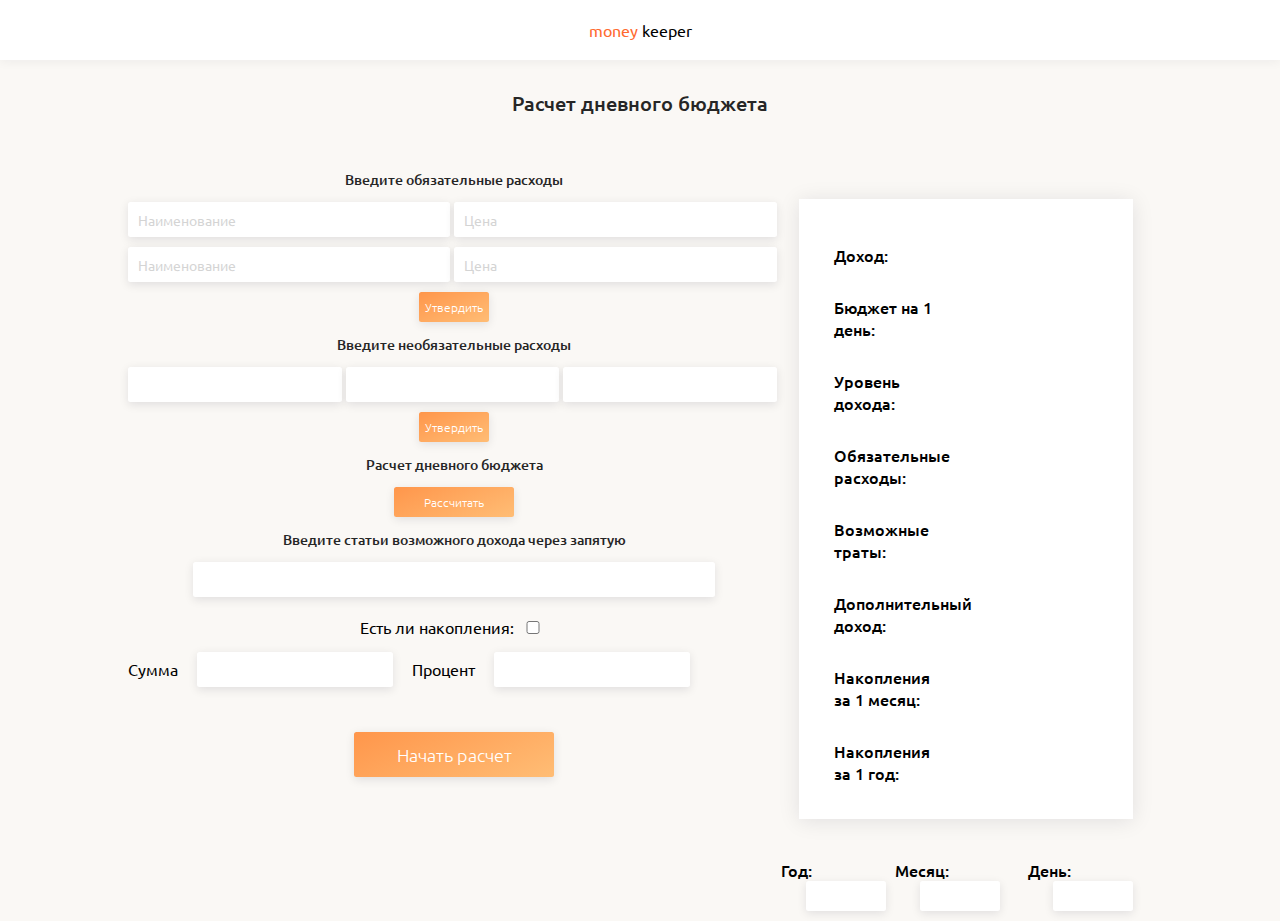
==== index.html @ 3048c6a7 "budget application" ====
<!DOCTYPE html>
<html lang="en">

<head>
    <meta charset="UTF-8">
    <meta name="viewport" content="width=device-width, initial-scale=1.0">
    <meta http-equiv="X-UA-Compatible" content="ie=edge">
    <title>Document</title>
    <link href="https://fonts.googleapis.com/css?family=Ubuntu:300,400,500,700&amp;subset=cyrillic" rel="stylesheet">
    <link rel="stylesheet" href="css/style.css">
</head>

<body>
    <div class="app">
        <div class="logo">
            <span>money</span>
            keeper
        </div>
        <div class="title">
            Расчет дневного бюджета
        </div>
        <div class="main">
            <div class="data">
                <div class="choose-expenses">Введите обязательные расходы</div>
                <input class="expenses-item" type="text" id="expenses_1" placeholder="Наименование">
                <input class="expenses-item" type="text" id="expenses_2" placeholder="Цена">
                <input class="expenses-item" type="text" id="expenses_3" placeholder="Наименование">
                <input class="expenses-item" type="text" id="expenses_4" placeholder="Цена">
                <button class="expenses-item-btn">Утвердить</button>

                <div class="optionalexpenses">Введите необязательные расходы</div>
                <input class="optionalexpenses-item" type="text" id="optionalexpenses_1">
                <input class="optionalexpenses-item" type="text" id="optionalexpenses_2">
                <input class="optionalexpenses-item" type="text" id="optionalexpenses_3">
                <button class="optionalexpenses-btn">Утвердить </button>

                <div class="count-budget">Расчет дневного бюджета</div>
                <button class="count-budget-btn">Рассчитать</button>

                <div class="choose-income-label">Введите статьи возможного дохода через запятую</div>
                <input class="choose-income" type="text" id="income">

                <div class="checksavings">Есть ли накопления:
                    <input id="savings" type="checkbox" />
                </div>
                <label for="sum">Сумма</label>
                <input class="choose-sum" id="sum" type="text">
                <label for="percent">Процент</label>
                <input class="choose-percent" id="percent" type="text">

                <div class="open">
                    <button class="start" id="start">Начать расчет</button>
                </div>
            </div>
            <div class="result">
                <div class="result-table">
                    <div class="budget">Доход: </div>
                    <div class="budget-value"></div>

                    <div class="daybudget">Бюджет на 1 день: </div>
                    <div class="daybudget-value"></div>

                    <div class="level">Уровень дохода: </div>
                    <div class="level-value"></div>

                    <div class="expenses">Обязательные расходы: </div>
                    <div class="expenses-value"></div>

                    <div class="optionalexpenses">Возможные траты: </div>
                    <div class="optionalexpenses-value"></div>

                    <div class="income">Дополнительный доход: </div>
                    <div class="income-value"></div>

                    <div class="monthsavings">Накопления за 1 месяц:</div>
                    <div class="monthsavings-value"></div>

                    <div class="yearsavings">Накопления за 1 год:</div>
                    <div class="yearsavings-value"></div>
                </div>
                <div class="time-data">
                    <div class="year">
                        Год:
                        <input class="year-value" type="text" readonly>
                    </div>
                    <div class="month">
                        Месяц:
                        <input class="month-value" type="text" readonly>
                    </div>
                    <div class="day">
                        День:
                        <input class="day-value" type="text" readonly>
                    </div>
                </div>
            </div>
        </div>
    </div>
    <script src="js/main.js"></script>
</body>

</html>
---- css/style.css ----
*{box-sizing:border-box;margin:0;padding:0;font-family:Ubuntu;outline:0}a{text-decoration:none}a:visited{text-decoration:none}a:hover{text-decoration:none}a:focus{text-decoration:none}a:active{text-decoration:none}.app{background-color:#faf8f5;min-height:800px}.logo{width:100%;height:60px;line-height:60px;background-color:#fff;box-shadow:0 1.5px 10px 0 rgba(1,0,42,.05);text-align:center}.logo span{color:#ff6a30}.title{width:100%;margin-top:30px;font-weight:500;font-size:20px;color:#262626;text-align:center}.main{display:flex;margin:0 10%;padding-top:40px}.data .choose-expenses,.data .choose-income-label,.data .count-budget,.data .optionalexpenses{margin:13px 0;font-weight:500;font-size:14px;color:#262626;text-align:center}.data .choose-income,.data .choose-percent,.data .choose-sum,.data .expenses-item,.data .optionalexpenses-item{height:35px;width:calc((100%/2) - 4px);border-radius:2.5px;background-color:#fff;box-shadow:0 2.5px 10px 0 rgba(1,0,42,.1);border:none;padding-left:10px;margin-bottom:10px;font-size:14px;color:#a7a7a7}.data .choose-income::-webkit-input-placeholder,.data .choose-percent::-webkit-input-placeholder,.data .choose-sum::-webkit-input-placeholder,.data .expenses-item::-webkit-input-placeholder,.data .optionalexpenses-item::-webkit-input-placeholder{opacity:.3}.data .choose-income:-ms-input-placeholder,.data .choose-percent:-ms-input-placeholder,.data .choose-sum:-ms-input-placeholder,.data .expenses-item:-ms-input-placeholder,.data .optionalexpenses-item:-ms-input-placeholder{opacity:.3}.data .choose-income::-ms-input-placeholder,.data .choose-percent::-ms-input-placeholder,.data .choose-sum::-ms-input-placeholder,.data .expenses-item::-ms-input-placeholder,.data .optionalexpenses-item::-ms-input-placeholder{opacity:.3}.data .choose-income::placeholder,.data .choose-percent::placeholder,.data .choose-sum::placeholder,.data .expenses-item::placeholder,.data .optionalexpenses-item::placeholder{opacity:.3}.data .count-budget-btn,.data .expenses-item-btn,.data .optionalexpenses-btn{width:70px;height:30px;display:block;margin:0 auto;border:none;border-radius:2.5px;background-image:linear-gradient(336deg,#ffbd75,#ff964b),linear-gradient(#fff,#fff);box-shadow:0 2.5px 10px 0 rgba(1,0,42,.1);color:#fff;font-weight:100;font-size:12px;cursor:pointer}.data .optionalexpenses-item{width:calc((100%/3) - 4px)}.data .count-budget-btn{width:120px}.data .choose-income{display:block;width:80%;margin:0 auto}.data .checksavings{margin:0 auto;margin-top:20px;text-align:center}.data .checksavings input{width:30px}.data .choose-percent,.data .choose-sum{width:30%;margin:15px}.data .start{width:70px;height:30px;display:block;margin:0 auto;border:none;border-radius:2.5px;background-image:linear-gradient(336deg,#ffbd75,#ff964b),linear-gradient(#fff,#fff);box-shadow:0 2.5px 10px 0 rgba(1,0,42,.1);color:#fff;font-weight:100;font-size:12px;cursor:pointer;width:200px;height:45px;margin-top:30px;font-size:18px;font-weight:100}.result{width:50%}.result-table{display:flex;flex-wrap:wrap;justify-content:space-between;width:90%;min-height:400px;margin:0 auto;margin-top:42px;padding:25px;background-color:#fff;box-shadow:0 1.5px 20px 0 rgba(1,0,42,.1)}.result-table .budget,.result-table .budget-value,.result-table .daybudget,.result-table .daybudget-value,.result-table .expenses,.result-table .expenses-value,.result-table .income,.result-table .income-value,.result-table .level,.result-table .level-value,.result-table .monthsavings,.result-table .monthsavings-value,.result-table .optionalexpenses,.result-table .optionalexpenses-value,.result-table .yearsavings,.result-table .yearsavings-value{width:48%;margin-top:10px;min-height:40px;padding:10px;font-weight:500}.result-table .budget-value,.result-table .daybudget-value,.result-table .expenses-value,.result-table .income-value,.result-table .level-value,.result-table .monthsavings-value,.result-table .optionalexpenses-value,.result-table .yearsavings-value{color:#61a654;word-break:break-word}.result .time-data{width:100%;margin:0 auto;display:flex;justify-content:space-around;margin-top:40px}.result .time-data .day,.result .time-data .month,.result .time-data .year{font-size:16px;font-weight:500}.result .time-data .day-value,.result .time-data .month-value,.result .time-data .year-value{height:35px;width:calc((100%/2) - 4px);border-radius:2.5px;background-color:#fff;box-shadow:0 2.5px 10px 0 rgba(1,0,42,.1);border:none;padding-left:10px;margin-bottom:10px;font-size:14px;color:#a7a7a7;width:80px;height:30px;margin-left:25px}
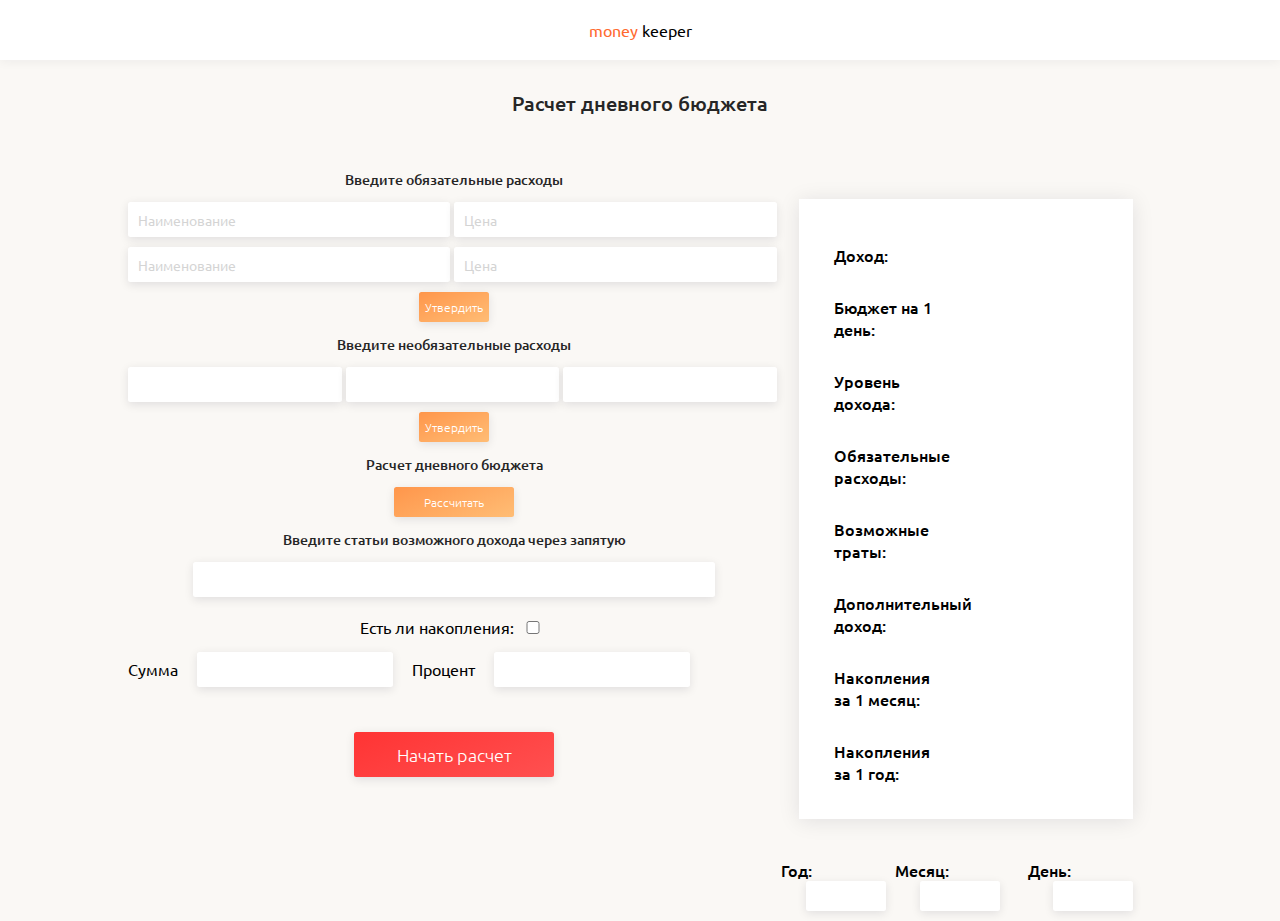
==== commit 509d5597: "Расчет дневного бюджета" ====
--- a/index.html
+++ b/index.html
@@ -95,7 +95,7 @@
             </div>
         </div>
     </div>
-    <script src="js/main.js"></script>
+    <script src="js/script.js"></script>
 </body>
 
 </html>--- a/css/style.css
+++ b/css/style.css
@@ -1 +1 @@
-*{box-sizing:border-box;margin:0;padding:0;font-family:Ubuntu;outline:0}a{text-decoration:none}a:visited{text-decoration:none}a:hover{text-decoration:none}a:focus{text-decoration:none}a:active{text-decoration:none}.app{background-color:#faf8f5;min-height:800px}.logo{width:100%;height:60px;line-height:60px;background-color:#fff;box-shadow:0 1.5px 10px 0 rgba(1,0,42,.05);text-align:center}.logo span{color:#ff6a30}.title{width:100%;margin-top:30px;font-weight:500;font-size:20px;color:#262626;text-align:center}.main{display:flex;margin:0 10%;padding-top:40px}.data .choose-expenses,.data .choose-income-label,.data .count-budget,.data .optionalexpenses{margin:13px 0;font-weight:500;font-size:14px;color:#262626;text-align:center}.data .choose-income,.data .choose-percent,.data .choose-sum,.data .expenses-item,.data .optionalexpenses-item{height:35px;width:calc((100%/2) - 4px);border-radius:2.5px;background-color:#fff;box-shadow:0 2.5px 10px 0 rgba(1,0,42,.1);border:none;padding-left:10px;margin-bottom:10px;font-size:14px;color:#a7a7a7}.data .choose-income::-webkit-input-placeholder,.data .choose-percent::-webkit-input-placeholder,.data .choose-sum::-webkit-input-placeholder,.data .expenses-item::-webkit-input-placeholder,.data .optionalexpenses-item::-webkit-input-placeholder{opacity:.3}.data .choose-income:-ms-input-placeholder,.data .choose-percent:-ms-input-placeholder,.data .choose-sum:-ms-input-placeholder,.data .expenses-item:-ms-input-placeholder,.data .optionalexpenses-item:-ms-input-placeholder{opacity:.3}.data .choose-income::-ms-input-placeholder,.data .choose-percent::-ms-input-placeholder,.data .choose-sum::-ms-input-placeholder,.data .expenses-item::-ms-input-placeholder,.data .optionalexpenses-item::-ms-input-placeholder{opacity:.3}.data .choose-income::placeholder,.data .choose-percent::placeholder,.data .choose-sum::placeholder,.data .expenses-item::placeholder,.data .optionalexpenses-item::placeholder{opacity:.3}.data .count-budget-btn,.data .expenses-item-btn,.data .optionalexpenses-btn{width:70px;height:30px;display:block;margin:0 auto;border:none;border-radius:2.5px;background-image:linear-gradient(336deg,#ffbd75,#ff964b),linear-gradient(#fff,#fff);box-shadow:0 2.5px 10px 0 rgba(1,0,42,.1);color:#fff;font-weight:100;font-size:12px;cursor:pointer}.data .optionalexpenses-item{width:calc((100%/3) - 4px)}.data .count-budget-btn{width:120px}.data .choose-income{display:block;width:80%;margin:0 auto}.data .checksavings{margin:0 auto;margin-top:20px;text-align:center}.data .checksavings input{width:30px}.data .choose-percent,.data .choose-sum{width:30%;margin:15px}.data .start{width:70px;height:30px;display:block;margin:0 auto;border:none;border-radius:2.5px;background-image:linear-gradient(336deg,#ffbd75,#ff964b),linear-gradient(#fff,#fff);box-shadow:0 2.5px 10px 0 rgba(1,0,42,.1);color:#fff;font-weight:100;font-size:12px;cursor:pointer;width:200px;height:45px;margin-top:30px;font-size:18px;font-weight:100}.result{width:50%}.result-table{display:flex;flex-wrap:wrap;justify-content:space-between;width:90%;min-height:400px;margin:0 auto;margin-top:42px;padding:25px;background-color:#fff;box-shadow:0 1.5px 20px 0 rgba(1,0,42,.1)}.result-table .budget,.result-table .budget-value,.result-table .daybudget,.result-table .daybudget-value,.result-table .expenses,.result-table .expenses-value,.result-table .income,.result-table .income-value,.result-table .level,.result-table .level-value,.result-table .monthsavings,.result-table .monthsavings-value,.result-table .optionalexpenses,.result-table .optionalexpenses-value,.result-table .yearsavings,.result-table .yearsavings-value{width:48%;margin-top:10px;min-height:40px;padding:10px;font-weight:500}.result-table .budget-value,.result-table .daybudget-value,.result-table .expenses-value,.result-table .income-value,.result-table .level-value,.result-table .monthsavings-value,.result-table .optionalexpenses-value,.result-table .yearsavings-value{color:#61a654;word-break:break-word}.result .time-data{width:100%;margin:0 auto;display:flex;justify-content:space-around;margin-top:40px}.result .time-data .day,.result .time-data .month,.result .time-data .year{font-size:16px;font-weight:500}.result .time-data .day-value,.result .time-data .month-value,.result .time-data .year-value{height:35px;width:calc((100%/2) - 4px);border-radius:2.5px;background-color:#fff;box-shadow:0 2.5px 10px 0 rgba(1,0,42,.1);border:none;padding-left:10px;margin-bottom:10px;font-size:14px;color:#a7a7a7;width:80px;height:30px;margin-left:25px}+*{box-sizing:border-box;margin:0;padding:0;font-family:Ubuntu;outline:0}a{text-decoration:none}a:visited{text-decoration:none}a:hover{text-decoration:none}a:focus{text-decoration:none}a:active{text-decoration:none}.app{background-color:#faf8f5;min-height:800px}.logo{width:100%;height:60px;line-height:60px;background-color:#fff;box-shadow:0 1.5px 10px 0 rgba(1,0,42,.05);text-align:center}.logo span{color:#ff6a30}.title{width:100%;margin-top:30px;font-weight:500;font-size:20px;color:#262626;text-align:center}.main{display:flex;margin:0 10%;padding-top:40px}.data .choose-expenses,.data .choose-income-label,.data .count-budget,.data .optionalexpenses{margin:13px 0;font-weight:500;font-size:14px;color:#262626;text-align:center}.data .choose-income,.data .choose-percent,.data .choose-sum,.data .expenses-item,.data .optionalexpenses-item{height:35px;width:calc((100%/2) - 4px);border-radius:2.5px;background-color:#fff;box-shadow:0 2.5px 10px 0 rgba(1,0,42,.1);border:none;padding-left:10px;margin-bottom:10px;font-size:14px;color:#a7a7a7}.data .choose-income::-webkit-input-placeholder,.data .choose-percent::-webkit-input-placeholder,.data .choose-sum::-webkit-input-placeholder,.data .expenses-item::-webkit-input-placeholder,.data .optionalexpenses-item::-webkit-input-placeholder{opacity:.3}.data .choose-income:-ms-input-placeholder,.data .choose-percent:-ms-input-placeholder,.data .choose-sum:-ms-input-placeholder,.data .expenses-item:-ms-input-placeholder,.data .optionalexpenses-item:-ms-input-placeholder{opacity:.3}.data .choose-income::-ms-input-placeholder,.data .choose-percent::-ms-input-placeholder,.data .choose-sum::-ms-input-placeholder,.data .expenses-item::-ms-input-placeholder,.data .optionalexpenses-item::-ms-input-placeholder{opacity:.3}.data .choose-income::placeholder,.data .choose-percent::placeholder,.data .choose-sum::placeholder,.data .expenses-item::placeholder,.data .optionalexpenses-item::placeholder{opacity:.3}.data .count-budget-btn,.data .expenses-item-btn,.data .optionalexpenses-btn{width:70px;height:30px;display:block;margin:0 auto;border:none;border-radius:2.5px;background-image:linear-gradient(336deg,#ffbd75,#ff964b),linear-gradient(#fff,#fff);box-shadow:0 2.5px 10px 0 rgba(1,0,42,.1);color:#fff;font-weight:100;font-size:12px;cursor:pointer}.data .optionalexpenses-item{width:calc((100%/3) - 4px)}.data .count-budget-btn{width:120px}.data .choose-income{display:block;width:80%;margin:0 auto}.data .checksavings{margin:0 auto;margin-top:20px;text-align:center}.data .checksavings input{width:30px}.data .choose-percent,.data .choose-sum{width:30%;margin:15px}.data .start{width:70px;height:30px;display:block;margin:0 auto;border:none;border-radius:2.5px;background-image:linear-gradient(336deg,#ff5050,#ff3434),linear-gradient(#fff,#fff);box-shadow:0 2.5px 10px 0 rgba(1,0,42,.1);color:#fff;font-weight:100;font-size:12px;cursor:pointer;width:200px;height:45px;margin-top:30px;font-size:18px;font-weight:100}.result{width:50%}.result-table{display:flex;flex-wrap:wrap;justify-content:space-between;width:90%;min-height:400px;margin:0 auto;margin-top:42px;padding:25px;background-color:#fff;box-shadow:0 1.5px 20px 0 rgba(1,0,42,.1)}.result-table .budget,.result-table .budget-value,.result-table .daybudget,.result-table .daybudget-value,.result-table .expenses,.result-table .expenses-value,.result-table .income,.result-table .income-value,.result-table .level,.result-table .level-value,.result-table .monthsavings,.result-table .monthsavings-value,.result-table .optionalexpenses,.result-table .optionalexpenses-value,.result-table .yearsavings,.result-table .yearsavings-value{width:48%;margin-top:10px;min-height:40px;padding:10px;font-weight:500}.result-table .budget-value,.result-table .daybudget-value,.result-table .expenses-value,.result-table .income-value,.result-table .level-value,.result-table .monthsavings-value,.result-table .optionalexpenses-value,.result-table .yearsavings-value{color:#61a654;word-break:break-word}.result .time-data{width:100%;margin:0 auto;display:flex;justify-content:space-around;margin-top:40px}.result .time-data .day,.result .time-data .month,.result .time-data .year{font-size:16px;font-weight:500}.result .time-data .day-value,.result .time-data .month-value,.result .time-data .year-value{height:35px;width:calc((100%/2) - 4px);border-radius:2.5px;background-color:#fff;box-shadow:0 2.5px 10px 0 rgba(1,0,42,.1);border:none;padding-left:10px;margin-bottom:10px;font-size:14px;color:#a7a7a7;width:80px;height:30px;margin-left:25px}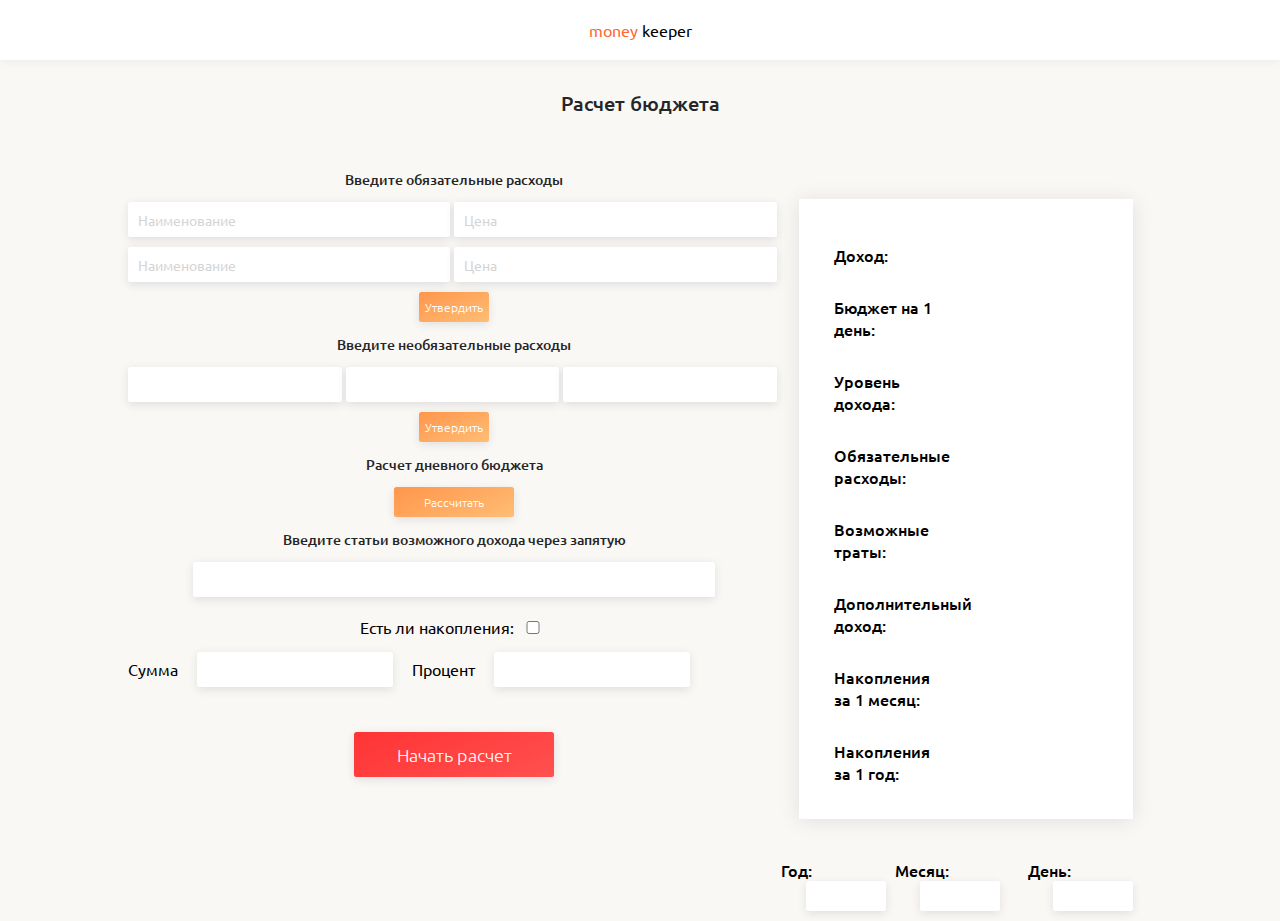
==== commit 7c76a56c: "Ready application" ====
--- a/index.html
+++ b/index.html
@@ -17,7 +17,7 @@
             keeper
         </div>
         <div class="title">
-            Расчет дневного бюджета
+            Расчет бюджета
         </div>
         <div class="main">
             <div class="data">
